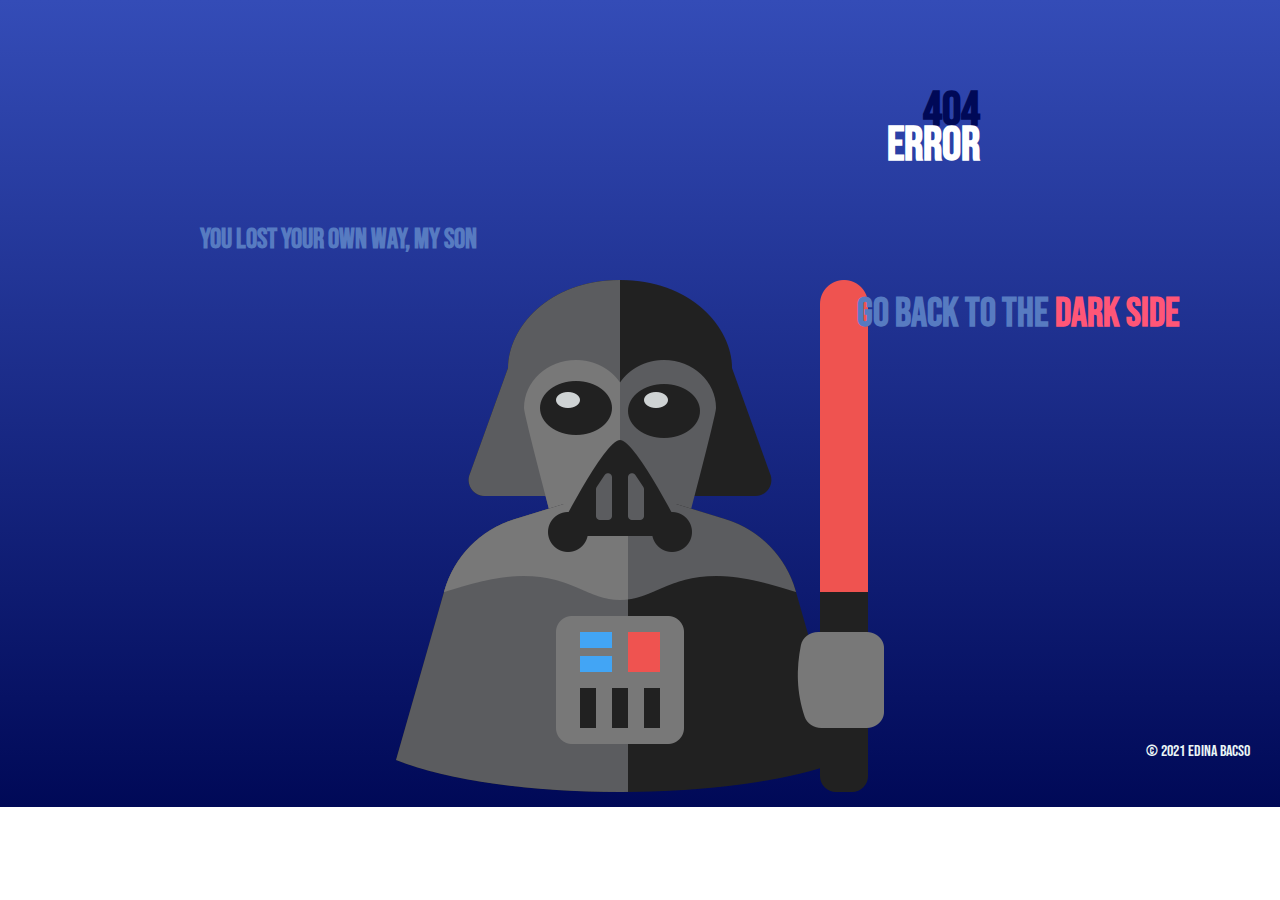
==== index.html @ 391a9b48 "rename to index.html" ====
<!DOCTYPE html>
<html lang="en" dir="ltr">

<head>
  <meta charset="utf-8">
  <title>404-Error</title>

  <meta name="viewport" content="width=device-width, initial-scale=1">

  <link href="https://cdn.jsdelivr.net/npm/bootstrap@5.1.3/dist/css/bootstrap.min.css" rel="stylesheet" integrity="sha384-1BmE4kWBq78iYhFldvKuhfTAU6auU8tT94WrHftjDbrCEXSU1oBoqyl2QvZ6jIW3" crossorigin="anonymous">
  <link rel="stylesheet" href="/css/styles.css">

  <link rel="preconnect" href="https://fonts.googleapis.com">
  <link rel="preconnect" href="https://fonts.gstatic.com" crossorigin>
  <link href="https://fonts.googleapis.com/css2?family=Bebas+Neue&family=Sacramento&display=swap" rel="stylesheet">

  <link rel="shortcut icon" href="/images/favicon.ico">


</head>

<body>
  <div class="top-container">
    <h1 class="number">404</h1>
    <h1 class="error">error</h1>
    <h2>You lost your own way, my son</h2>
    <h3>Go back to the <strong><a class="dark" href="">dark side</a></strong></h3>
    <img class="apu" src="/images/darth-vader.png" alt="apu">
    <p class="copyright">© 2021 Edina Bacso</p>


  </div>

</body>

</html>
---- css/styles.css ----
/******************************** TAG SELECTORS ********************************/

body {
  font-family: 'Bebas Neue', cursive;
  text-align: center;
  margin: 0;

}

h2 {
  font-size: 1.75rem;
  position: absolute;
  left: 200px;
  top: 200px;
  color: #577BC1;
}

h3 {
  font-size: 2.5rem;
  position: absolute;
  right: 100px;
  top: 250px;
  color: #577BC1;
}

a:hover {
  color: black;
}

/******************************** CLASS SELECTORS ********************************/

.number {
  font-size: 3rem;
  position: absolute;
  right: 300px;
  top: 50px;
  color: #000957;
}

.error {
  font-size: 3rem;
  position: absolute;
  right: 300px;
  top: 85px;
  color: white;
}

.copyright {
  position: absolute;
  color: #EAF6F6;
  right: 30px;
  bottom: 30px;
}

.dark {
  text-decoration: none;
  color: #FF5677;
}

.top-container {

  position: relative;
  padding-top: 280px;
    background: linear-gradient(#344CB7, #000957);
}

.apu {
  padding-bottom: 10px;
}
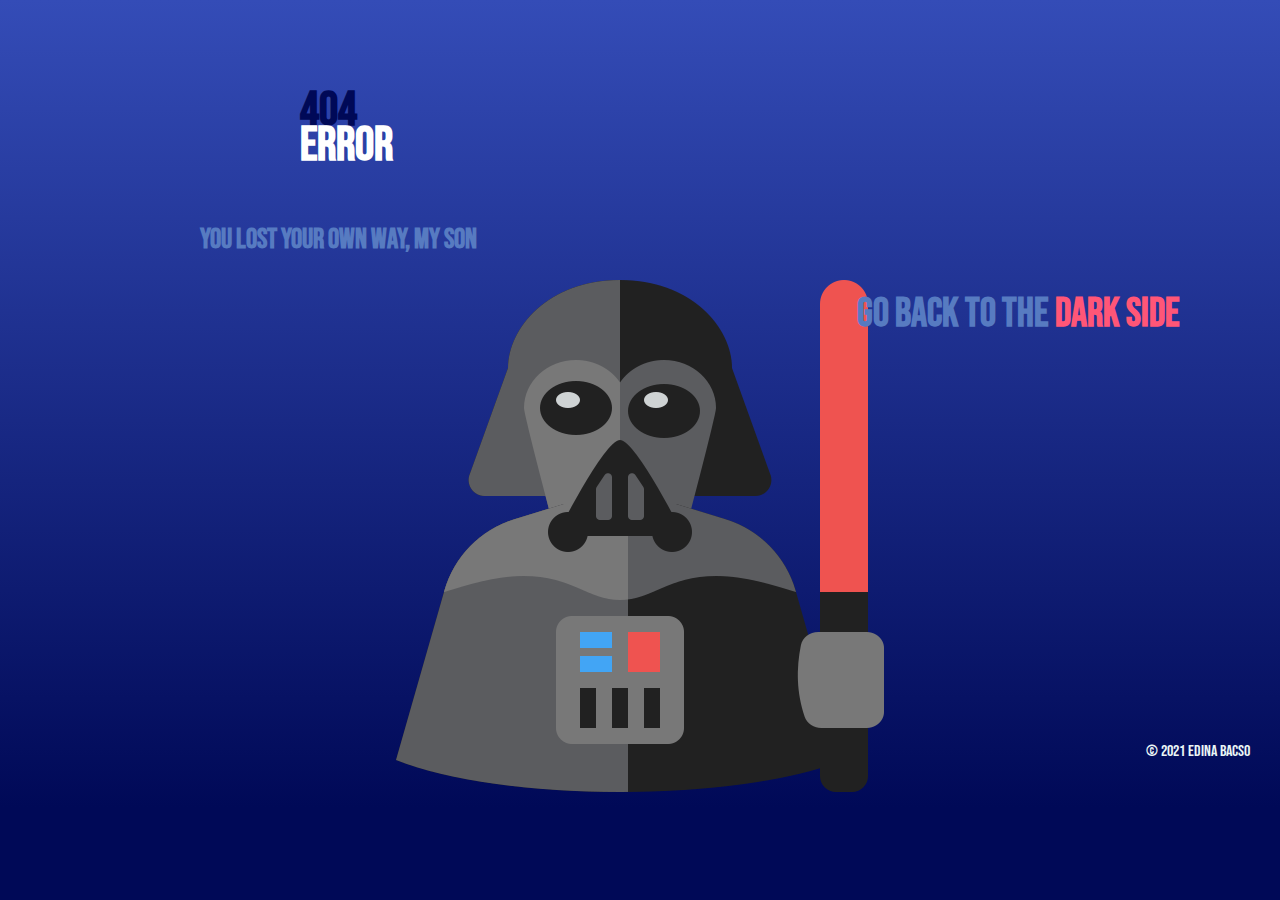
==== commit 97df5af2: "Add a link to the dark side" ====
--- a/index.html
+++ b/index.html
@@ -8,13 +8,13 @@
   <meta name="viewport" content="width=device-width, initial-scale=1">
 
   <link href="https://cdn.jsdelivr.net/npm/bootstrap@5.1.3/dist/css/bootstrap.min.css" rel="stylesheet" integrity="sha384-1BmE4kWBq78iYhFldvKuhfTAU6auU8tT94WrHftjDbrCEXSU1oBoqyl2QvZ6jIW3" crossorigin="anonymous">
-  <link rel="stylesheet" href="/css/styles.css">
+  <link rel="stylesheet" href="css/styles.css">
 
   <link rel="preconnect" href="https://fonts.googleapis.com">
   <link rel="preconnect" href="https://fonts.gstatic.com" crossorigin>
   <link href="https://fonts.googleapis.com/css2?family=Bebas+Neue&family=Sacramento&display=swap" rel="stylesheet">
 
-  <link rel="shortcut icon" href="/images/favicon.ico">
+  <link rel="shortcut icon" href="images/favicon.ico">
 
 
 </head>
@@ -24,8 +24,8 @@
     <h1 class="number">404</h1>
     <h1 class="error">error</h1>
     <h2>You lost your own way, my son</h2>
-    <h3>Go back to the <strong><a class="dark" href="">dark side</a></strong></h3>
-    <img class="apu" src="/images/darth-vader.png" alt="apu">
+    <h3>Go back to the <strong><a class="dark" href="https://vorosvezer.github.io/csscv/">dark side</a></strong></h3>
+    <img class="apu" src="images/darth-vader.png" alt="apu">
     <p class="copyright">© 2021 Edina Bacso</p>
 
 
--- a/css/styles.css
+++ b/css/styles.css
@@ -1,9 +1,11 @@
 /******************************** TAG SELECTORS ********************************/
 
 body {
+  background: #000957;
   font-family: 'Bebas Neue', cursive;
   text-align: center;
   margin: 0;
+  
 
 }
 
@@ -32,7 +34,7 @@
 .number {
   font-size: 3rem;
   position: absolute;
-  right: 300px;
+  left: 300px;
   top: 50px;
   color: #000957;
 }
@@ -40,7 +42,7 @@
 .error {
   font-size: 3rem;
   position: absolute;
-  right: 300px;
+  left: 300px;
   top: 85px;
   color: white;
 }
@@ -61,7 +63,8 @@
 
   position: relative;
   padding-top: 280px;
-    background: linear-gradient(#344CB7, #000957);
+  background: linear-gradient(#344CB7, #000957);
+    
 }
 
 .apu {
